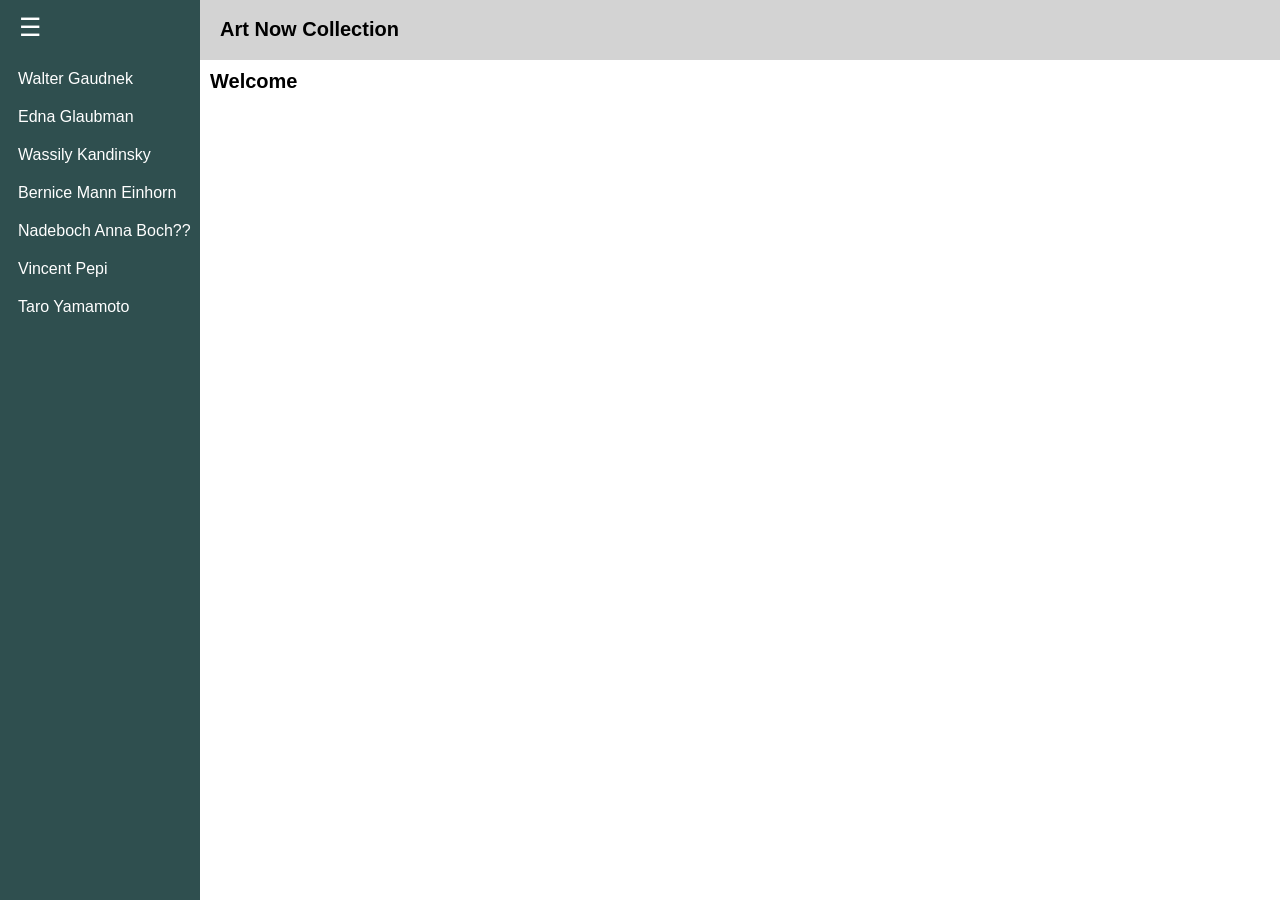
==== index.html @ 861681e8 "simplify hamburger click handler" ====
<!doctype html>
<html lang="en">
<head>
	<meta charset="utf-8" />
	<meta name="viewport" content="width=device-width,initial-scale=1" />
	<title>Art Now</title>
	<link rel="stylesheet" href="assets/css/style.css" />
</head>
<body>

	<button class="hamburger">
		&#9776;
  </button>

	<nav id="sidenav">
		<ul>
			<li><a class="in-frame" href="art/gaudnek/gaudnek.html">Walter Gaudnek</a></li>
			<li><a class="in-frame" href="art/glaubman/glaubman.html">Edna Glaubman</a></li>
			<li><a class="in-frame" href="art/kandinsky/kandinsky.html">Wassily Kandinsky</a></li>
			<li><a class="in-frame" href="mann/mann.html">Bernice Mann Einhorn</a></li>
			<li><a class="in-frame" href="welcome.html">Nadeboch  Anna Boch??</a></li>
			<li><a class="in-frame" href="art/pepi/pepi.html">Vincent Pepi</a></li>
			<li><a class="in-frame" href="art/yamamoto/yamamoto.html">Taro Yamamoto</a></li>
		</ul>
	</nav>


	<main>
		<header>
			<h1><a class="in-frame" href="welcome.html">Art Now Collection</a></h1>
		</header>

		<article>
			<iframe id="contentFrame" src="welcome.html" title="Content"></iframe>
		</article>
	</main>

	<script src="js/session.js"></script>
	<script src="app.js"></script>

</body>
</html>
---- assets/css/style.css ----
:root {
  --color-header-fg: black;
  --color-menu-bg: darkslategray;
  --color-menu-fg: white;
  --color-menu-hover-bg: gray;  
  --color-hamburger-fg: white;

  --color-header-bg: lightgray; 
  --color-header-border-bottom: lightgray;


  --header-height: 6rem;
}

* {
  margin: 0;
  padding: 0;
  box-sizing: border-box;
}

html {
  font-size: 62.5%; 
}

body {
  display: flex;
  overflow: hidden;
  font-family: Tahoma, sans-serif;
}

.hamburger {
  z-index: 10;
  position: fixed;
  left: 1.2rem;
  top: 1rem;
  background-color: var(--color-menu-bg, darkgray);
  color: var(--color-hamburger-fg, white);
  border: none;
  cursor: pointer;
  font-size: 2.5rem;

  width: 3.5rem;
  height: 3.5rem;
}

nav {
  width: 20rem;
  height: 100vh;
  background-color: var(--color-menu-bg, darkgray);
  padding-top: 6rem;
  font-size: 1.6rem;

  &.min {
    width: 6rem;
  }

  ul {

    a {
      display: flex;
      gap: 1rem;
      padding: 1rem 1.8rem;
      color: var(--color-menu-fg, white);
      text-decoration: none;
      white-space: nowrap;
      &:hover {
        background-color: var(--color-menu-hover-bg, gray);
      }

    }
  }
}

main {
  flex-grow: 1;
  display: flex;
  flex-direction: column;
}

header {
  height: var(--header-height, 6rem);
  display: flex;
  align-items: center;
  padding: 2rem;
  border-bottom: 1px solid var(--color-header-border-bottom, gray);
  background-color: var(--color-header-bg, white);

  a {
    color: var(--color-header-fg, black);
    text-decoration: none;
  }
}

article {
  padding: 1rem;
  width: 100%;
  height: calc(100vh - var(--header-height, 6rem));

  overflow: hidden;

  iframe {
    width: 100%;
    height: 100%;
    border: none;
  }
}

@media (max-width: 600px) {
  .hamburger {
    background-color: var(--color-header-bg, white);
  }

  header {
    padding-left: 5.5rem;
  }

  nav {
    position: fixed;
    left: -25rem;
    top: 0;
  }

  nav.active {
    left: 0;
  }
}
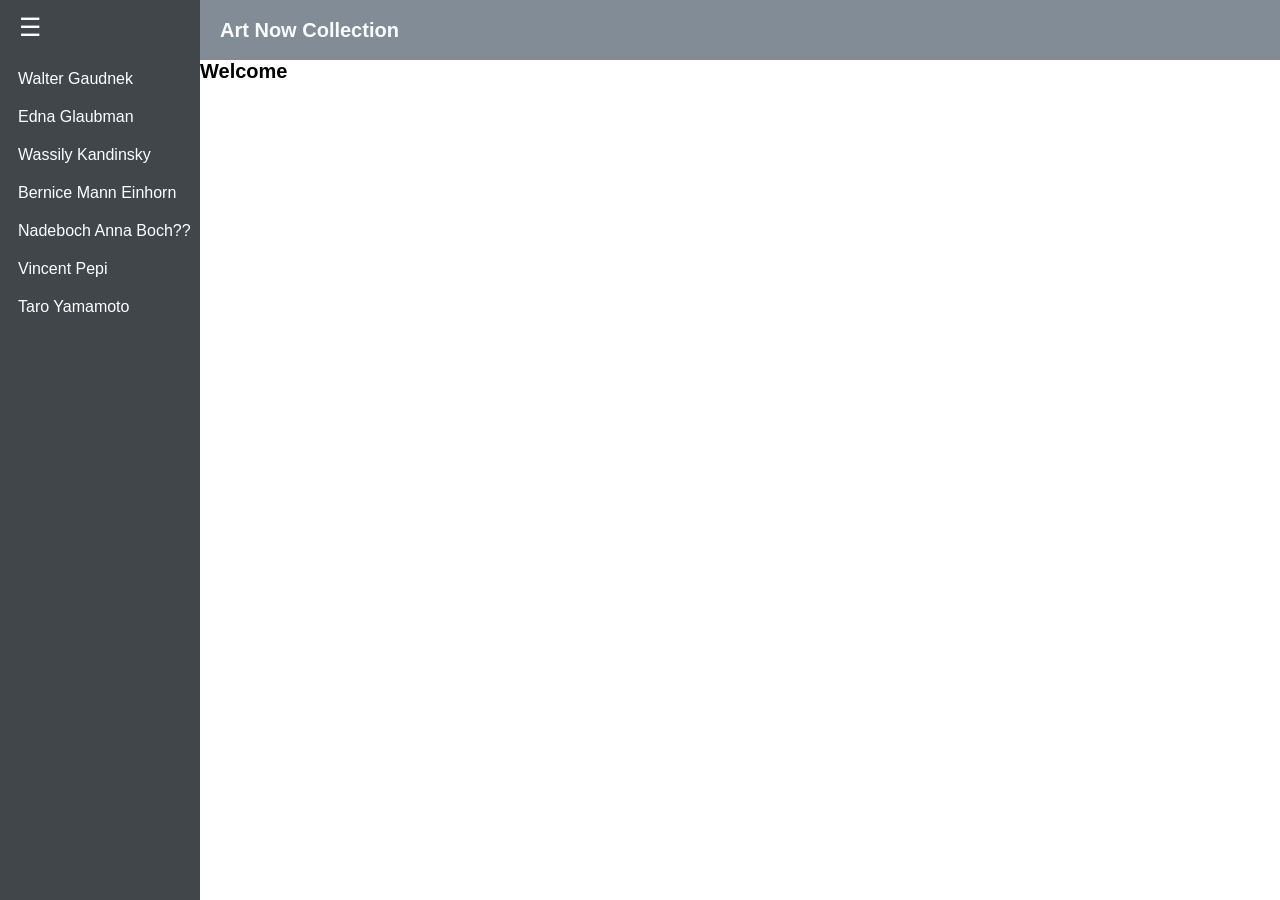
==== commit 69cc7e23: "working on mann, and adjusted previous ones to start supporting multiple works" ====
--- a/index.html
+++ b/index.html
@@ -17,7 +17,7 @@
 			<li><a class="in-frame" href="art/gaudnek/gaudnek.html">Walter Gaudnek</a></li>
 			<li><a class="in-frame" href="art/glaubman/glaubman.html">Edna Glaubman</a></li>
 			<li><a class="in-frame" href="art/kandinsky/kandinsky.html">Wassily Kandinsky</a></li>
-			<li><a class="in-frame" href="mann/mann.html">Bernice Mann Einhorn</a></li>
+			<li><a class="in-frame" href="art/mann/mann.html">Bernice Mann Einhorn</a></li>
 			<li><a class="in-frame" href="welcome.html">Nadeboch  Anna Boch??</a></li>
 			<li><a class="in-frame" href="art/pepi/pepi.html">Vincent Pepi</a></li>
 			<li><a class="in-frame" href="art/yamamoto/yamamoto.html">Taro Yamamoto</a></li>
@@ -35,8 +35,7 @@
 		</article>
 	</main>
 
-	<script src="js/session.js"></script>
-	<script src="app.js"></script>
+	<script type="module" src="app.js"></script>
 
 </body>
 </html>
--- a/assets/css/style.css
+++ b/assets/css/style.css
@@ -1,13 +1,24 @@
 :root {
-  --color-header-fg: black;
-  --color-menu-bg: darkslategray;
-  --color-menu-fg: white;
-  --color-menu-hover-bg: gray;  
-  --color-hamburger-fg: white;
+  --color-bg-lightest: white;
+  --color-bg-lighter: #f5f9fe;
+  --color-bg-light: #d9eafd;
+  --color-bg-dark: #828c97;
+  --color-bg-darker: #41464b;
+  --color-bg-darkest: black;
 
-  --color-header-bg: lightgray; 
-  --color-header-border-bottom: lightgray;
+  --color-fg-lightest: white;
+  --color-fg-lighter: #fbfcfe;
+  --color-fg-light: #e8f2fd;
+  --color-fg-dark: #6b747c;
+  --color-fg-darker: #2e3135;
+  --color-fg-darkest: black;
 
+  --color-header-fg: var(--color-fg-lighter);
+  --color-header-bg: var(--color-bg-dark);
+  --color-header-border-bottom: var(--color-bg-light);
+
+  --color-hamburger-fg: var(--color-fg-lightest);
+  --color-menu-hover-bg: var(--color-bg-dark);  
 
   --header-height: 6rem;
 }
@@ -25,7 +36,8 @@
 body {
   display: flex;
   overflow: hidden;
-  font-family: Tahoma, sans-serif;
+  font-family: helvetica, sans-serif;
+  font-weight: 300;
 }
 
 .hamburger {
@@ -33,24 +45,31 @@
   position: fixed;
   left: 1.2rem;
   top: 1rem;
-  background-color: var(--color-menu-bg, darkgray);
-  color: var(--color-hamburger-fg, white);
+  background-color: var(--color-bg-darker, darkgray);
+  color: var(--color-fg-lightest, white);
   border: none;
   cursor: pointer;
   font-size: 2.5rem;
 
   width: 3.5rem;
   height: 3.5rem;
+
+  &.rotate90Deg {
+    transform: rotate(90deg);
+  }
+
 }
+
 
 nav {
   width: 20rem;
   height: 100vh;
-  background-color: var(--color-menu-bg, darkgray);
+  background-color: var(--color-bg-darker, darkgray);
   padding-top: 6rem;
   font-size: 1.6rem;
 
-  &.min {
+
+  &.active {
     width: 6rem;
   }
 
@@ -82,17 +101,16 @@
   display: flex;
   align-items: center;
   padding: 2rem;
-  border-bottom: 1px solid var(--color-header-border-bottom, gray);
   background-color: var(--color-header-bg, white);
 
   a {
-    color: var(--color-header-fg, black);
+    color: var(--color-header-fg, white);
     text-decoration: none;
   }
 }
 
 article {
-  padding: 1rem;
+  padding: 0;
   width: 100%;
   height: calc(100vh - var(--header-height, 6rem));
 
@@ -108,6 +126,10 @@
 @media (max-width: 600px) {
   .hamburger {
     background-color: var(--color-header-bg, white);
+
+    &.rotate90Deg {
+      background-color: var(--color-bg-darker, darkgray);
+    }
   }
 
   header {
@@ -118,9 +140,11 @@
     position: fixed;
     left: -25rem;
     top: 0;
+
+    &.active {
+      left: 0;
+      width: 20rem;
+    }
   }
 
-  nav.active {
-    left: 0;
-  }
 }
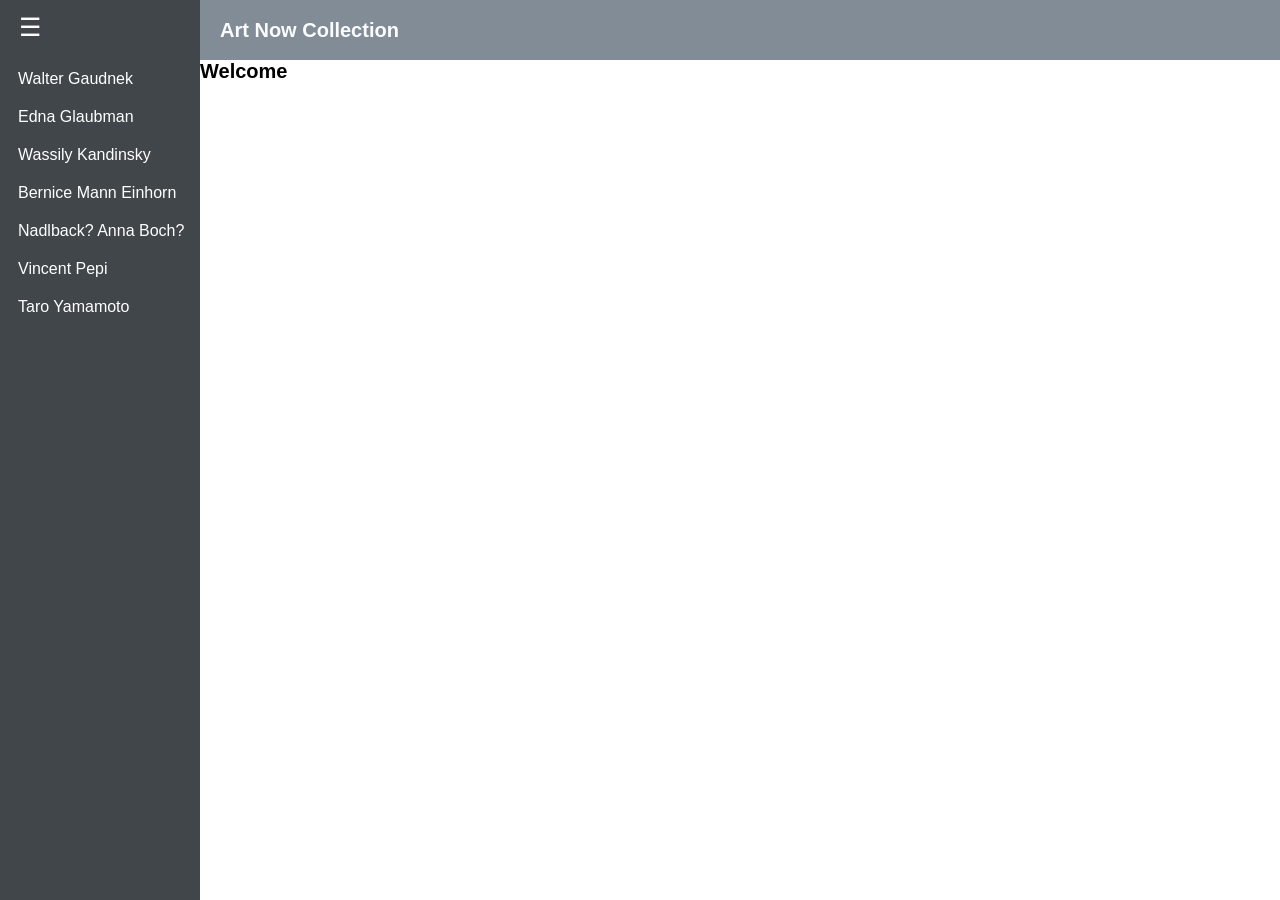
==== commit cc76d793: "fix mann1 graying photos" ====
--- a/index.html
+++ b/index.html
@@ -18,7 +18,7 @@
 			<li><a class="in-frame" href="art/glaubman/glaubman.html">Edna Glaubman</a></li>
 			<li><a class="in-frame" href="art/kandinsky/kandinsky.html">Wassily Kandinsky</a></li>
 			<li><a class="in-frame" href="art/mann/mann.html">Bernice Mann Einhorn</a></li>
-			<li><a class="in-frame" href="welcome.html">Nadeboch  Anna Boch??</a></li>
+			<li><a class="in-frame" href="welcome.html">Nadlback?  Anna Boch?</a></li>
 			<li><a class="in-frame" href="art/pepi/pepi.html">Vincent Pepi</a></li>
 			<li><a class="in-frame" href="art/yamamoto/yamamoto.html">Taro Yamamoto</a></li>
 		</ul>
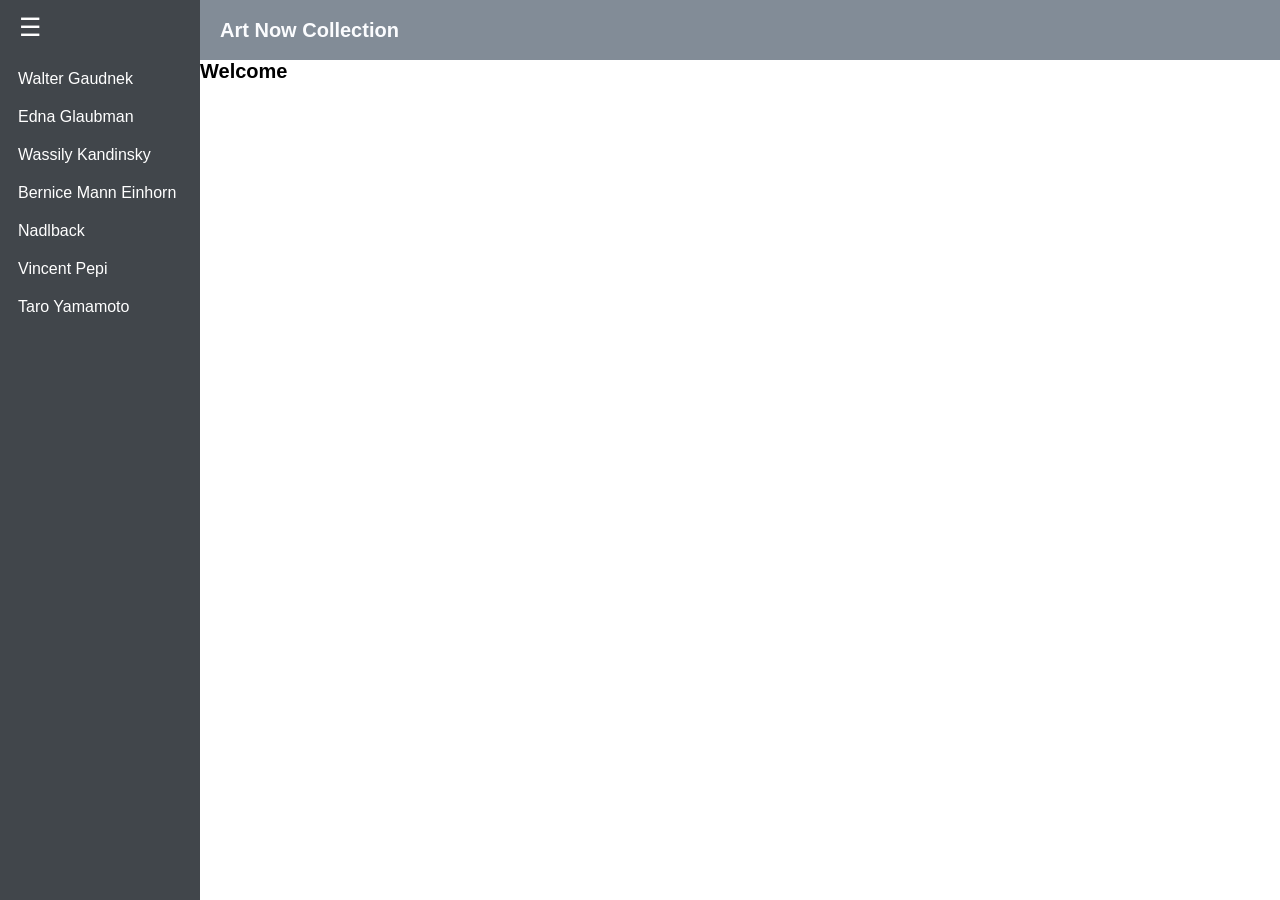
==== commit c3206a83: "work on nadlback" ====
--- a/index.html
+++ b/index.html
@@ -18,7 +18,7 @@
 			<li><a class="in-frame" href="art/glaubman/glaubman.html">Edna Glaubman</a></li>
 			<li><a class="in-frame" href="art/kandinsky/kandinsky.html">Wassily Kandinsky</a></li>
 			<li><a class="in-frame" href="art/mann/mann.html">Bernice Mann Einhorn</a></li>
-			<li><a class="in-frame" href="welcome.html">Nadlback?  Anna Boch?</a></li>
+			<li><a class="in-frame" href="art/nadlbach/nadlbach.html">Nadlback</a></li>
 			<li><a class="in-frame" href="art/pepi/pepi.html">Vincent Pepi</a></li>
 			<li><a class="in-frame" href="art/yamamoto/yamamoto.html">Taro Yamamoto</a></li>
 		</ul>
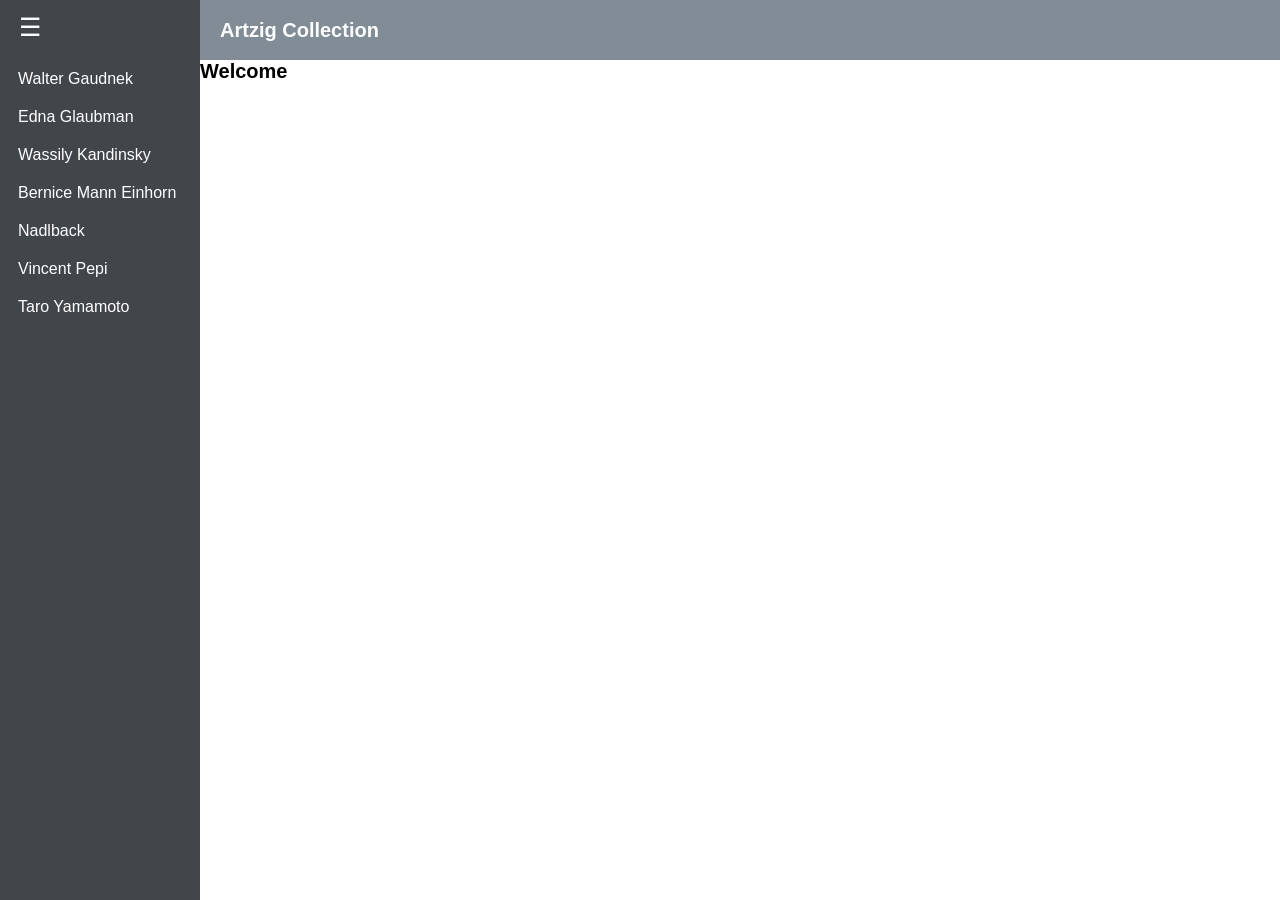
==== commit 34f31f63: "rename site" ====
--- a/index.html
+++ b/index.html
@@ -27,7 +27,7 @@
 
 	<main>
 		<header>
-			<h1><a class="in-frame" href="welcome.html">Art Now Collection</a></h1>
+			<h1><a class="in-frame" href="welcome.html">Artzig Collection</a></h1>
 		</header>
 
 		<article>
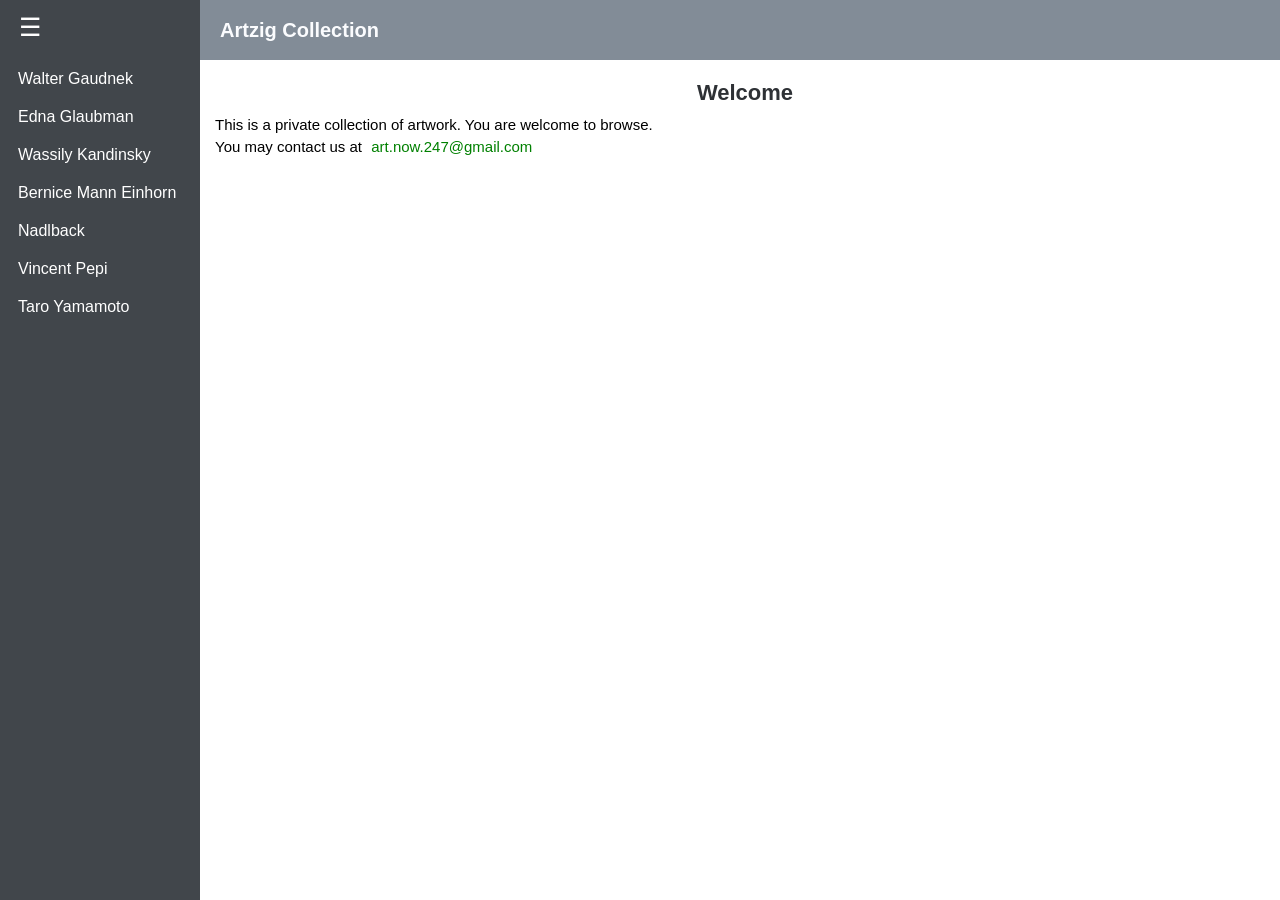
==== commit 45e3a9c2: "working on welcome page" ====
--- a/index.html
+++ b/index.html
@@ -3,7 +3,7 @@
 <head>
 	<meta charset="utf-8" />
 	<meta name="viewport" content="width=device-width,initial-scale=1" />
-	<title>Art Now</title>
+	<title>Artzig</title>
 	<link rel="stylesheet" href="assets/css/style.css" />
 </head>
 <body>
--- a/assets/css/style.css
+++ b/assets/css/style.css
@@ -123,6 +123,12 @@
   }
 }
 
+.email {
+  color: green;
+  margin: 0 0.5rem;
+}
+
+
 @media (max-width: 600px) {
   .hamburger {
     background-color: var(--color-header-bg, white);
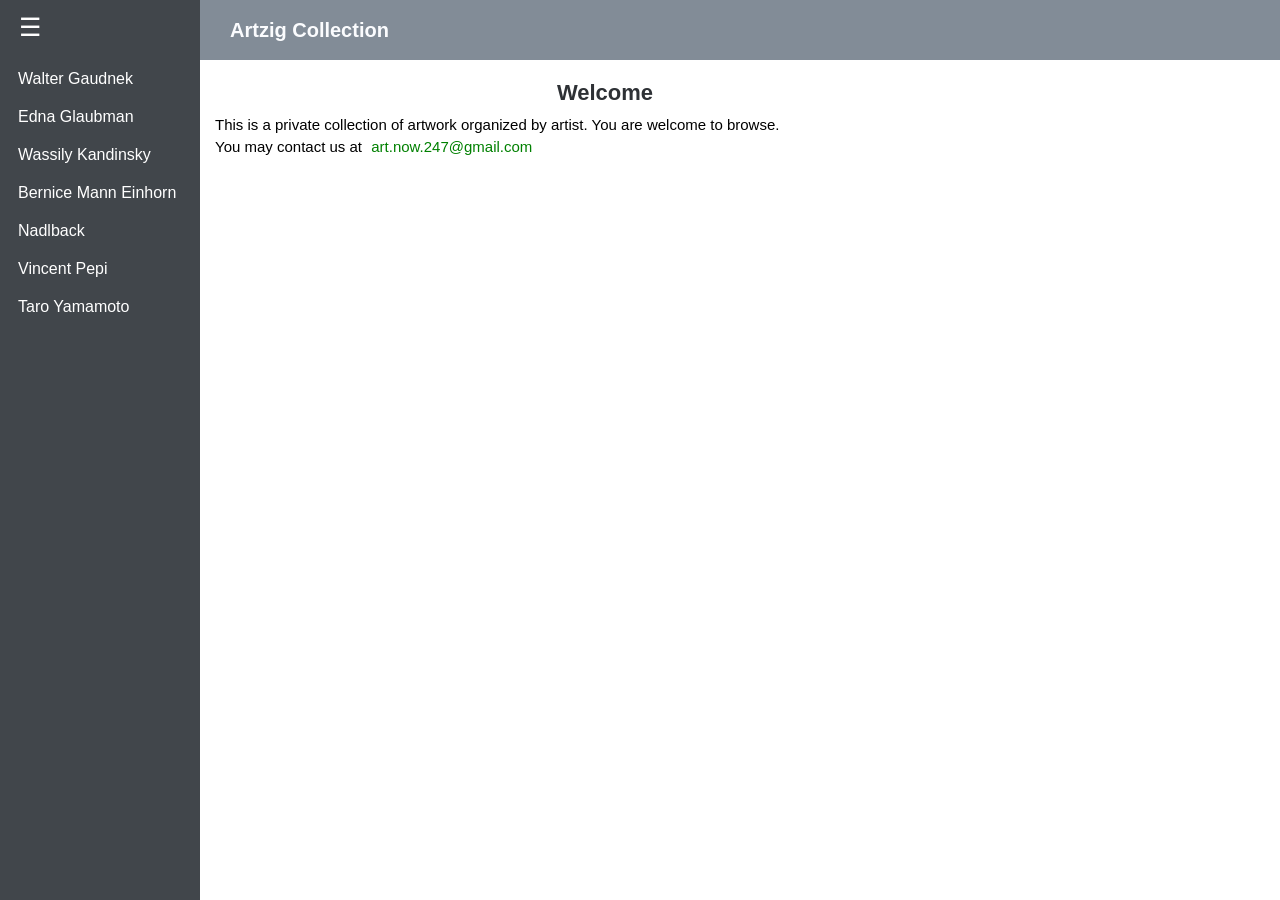
==== commit af0404f5: "add favicon" ====
--- a/index.html
+++ b/index.html
@@ -5,6 +5,7 @@
 	<meta name="viewport" content="width=device-width,initial-scale=1" />
 	<title>Artzig</title>
 	<link rel="stylesheet" href="assets/css/style.css" />
+	<link rel="icon" href="/favicon.jpeg" type="image/jpeg">
 </head>
 <body>
 
--- a/assets/css/style.css
+++ b/assets/css/style.css
@@ -58,6 +58,11 @@
     transform: rotate(90deg);
   }
 
+  &:hover {
+    background-color: var(--color-menu-hover-bg, gray);
+    border-radius: 0.5rem;
+  }
+
 }
 
 
@@ -106,7 +111,14 @@
   a {
     color: var(--color-header-fg, white);
     text-decoration: none;
+    padding: 1rem;
+    border-radius: 0.5rem;
+
+    &:hover {
+      background-color: var(--color-bg-darker, black);
+    }
   }
+
 }
 
 article {
@@ -126,6 +138,7 @@
 .email {
   color: green;
   margin: 0 0.5rem;
+  font-family: arial;
 }
 
 
